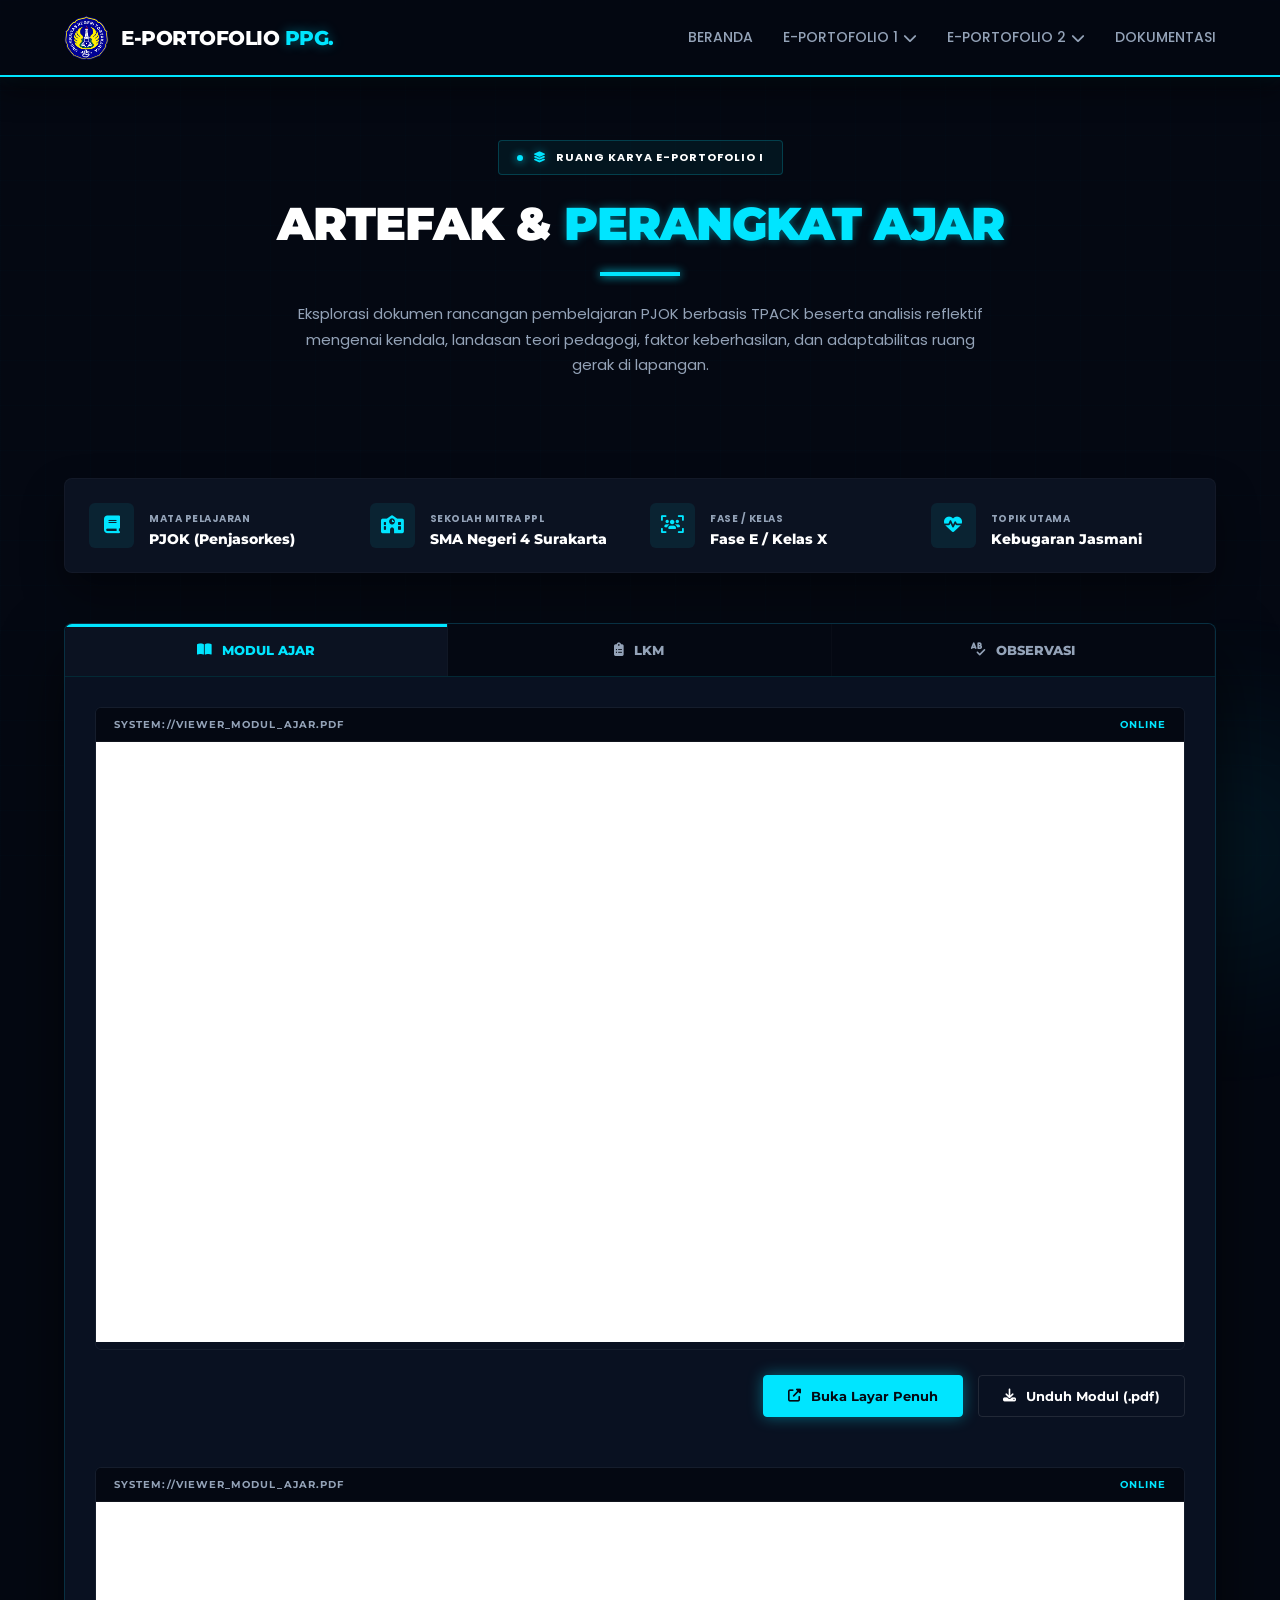
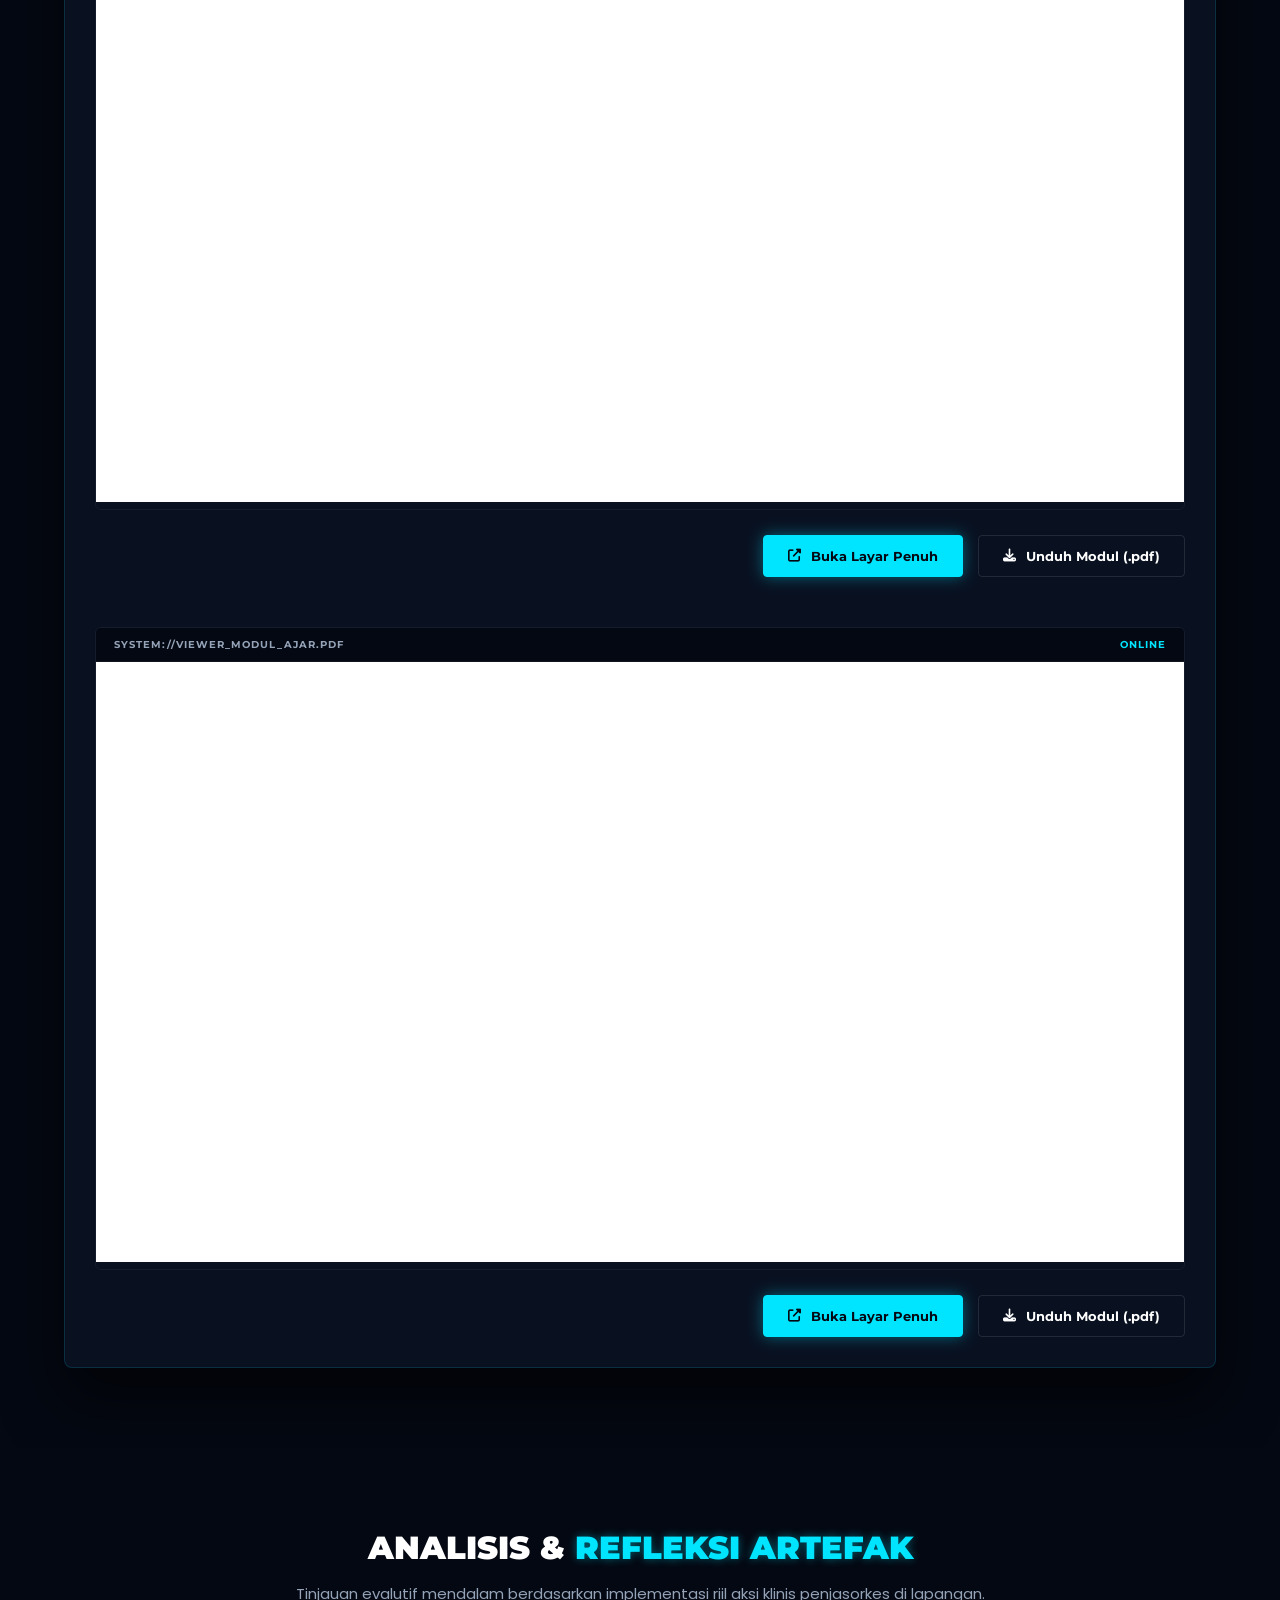
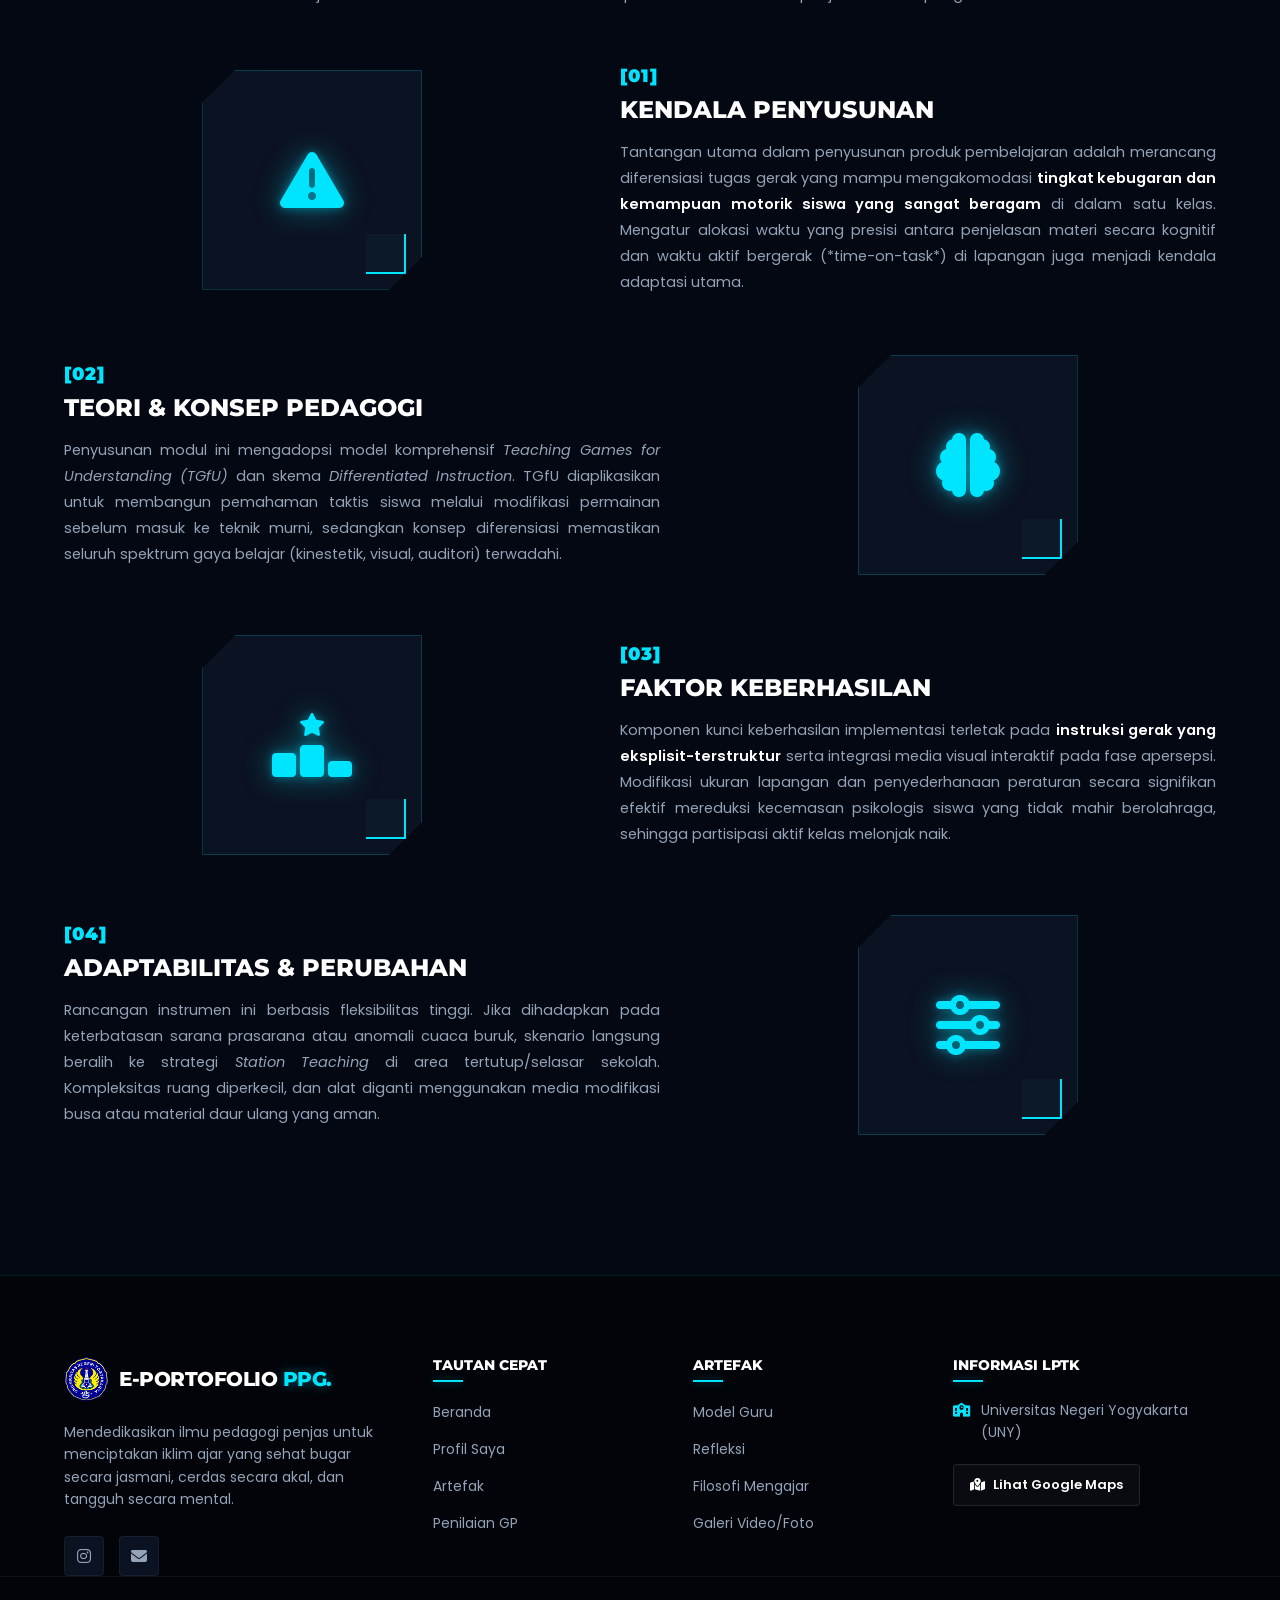
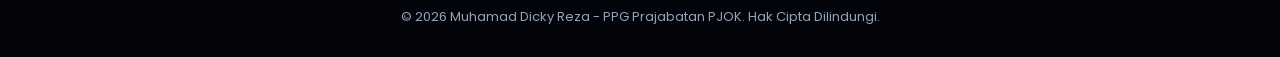
==== artefak.html @ 60397e68 "first commit" ====
<!doctype html>
<html lang="id">
  <head>
    <meta charset="UTF-8" />
    <meta name="viewport" content="width=device-width, initial-scale=1.0" />
    <title>Artefak Pembelajaran | E-Portofolio PPG Calon Guru</title>
    <link href="https://fonts.googleapis.com/css2?family=Montserrat:ital,wght@0,700;0,800;0,900;1,900&family=Poppins:wght@300;400;500;600;700&display=swap" rel="stylesheet" />
    <link rel="stylesheet" href="https://cdnjs.cloudflare.com/ajax/libs/font-awesome/6.4.0/css/all.min.css" />
    <link rel="stylesheet" href="CSS/style.css" />
    <link rel="stylesheet" href="CSS/artefak.css" />
    <link rel="shortcut icon" href="logo.png" type="image/x-icon" />
  </head>
  <body>
    <div class="cyber-grid-bg"></div>
    <div class="glowing-laser-orb"></div>

    <header class="navbar">
      <div class="container nav-container">
        <a href="index.html" class="nav-left">
          <img src="logo.png" alt="Logo Universitas" class="univ-logo-img" />
          <span class="brand-name"> E-Portofolio <span class="highlight">PPG.</span> </span>
        </a>

        <input type="checkbox" id="nav-toggle" class="nav-toggle" />
        <label for="nav-toggle" class="hamburger">
          <span class="bar"></span>
          <span class="bar"></span>
          <span class="bar"></span>
        </label>

        <nav class="nav-links">
          <a href="index.html">Beranda</a>

          <div class="dropdown">
            <button class="dropbtn">E-Portofolio 1 <i class="fa-solid fa-chevron-down"></i></button>
            <div class="dropdown-content">
              <a href="profile.html"><i class="fa-solid fa-magnifying-glass"></i> Profile</a>
              <a href="artefak.html" style="color: var(--text-main); background-color: rgba(0, 229, 255, 0.1); border-left: 3px solid var(--accent-color); padding-left: 22px"><i class="fa-solid fa-book-bookmark"></i> Artefak Produk</a>
              <a href="penilaian.html"><i class="fa-solid fa-file-signature"></i> Penilaian GP</a>
              <a href="modelguru.html"><i class="fa-solid fa-camera"></i> Model Guru</a>
            </div>
          </div>

          <div class="dropdown">
            <button class="dropbtn">E-Portofolio 2 <i class="fa-solid fa-chevron-down"></i></button>
            <div class="dropdown-content">
              <a href="refleksi.html"><i class="fa-solid fa-magnifying-glass"></i> Refleksi Akhir</a>
              <a href="filosofi.html"><i class="fa-solid fa-book-bookmark"></i> Filosofi Mengajar</a>
            </div>
          </div>

          <a href="dokumentasi.html">Dokumentasi</a>
        </nav>
      </div>
    </header>

    <main class="artefak-main">
      <section class="hero-artefak" style="padding-top: 140px; padding-bottom: 60px; text-align: center; position: relative; z-index: 5">
        <div class="container">
          <div class="badge-tech fade-in-up">
            <span class="live-pulse-cyan"></span>
            <i class="fa-solid fa-layer-group text-accent"></i> RUANG KARYA E-PORTOFOLIO I
          </div>
          <h1 class="hero-title fade-in-up">Artefak & <span class="text-accent">Perangkat Ajar</span></h1>
          <div class="hud-line-center"></div>
          <p class="hero-desc fade-in-up" style="max-width: 700px; margin: 0 auto; color: #94a3b8; line-height: 1.7">
            Eksplorasi dokumen rancangan pembelajaran PJOK berbasis TPACK beserta analisis reflektif mengenai kendala, landasan teori pedagogi, faktor keberhasilan, dan adaptabilitas ruang gerak di lapangan.
          </p>
        </div>
      </section>

      <section class="document-section reveal">
        <div class="container">
          <div class="doc-identity-bar">
            <div class="identity-item">
              <div class="id-icon-box"><i class="fa-solid fa-book"></i></div>
              <div>
                <label>Mata Pelajaran</label>
                <h4>PJOK (Penjasorkes)</h4>
              </div>
            </div>
            <div class="identity-item">
              <div class="id-icon-box"><i class="fa-solid fa-school"></i></div>
              <div>
                <label>Sekolah Mitra PPL</label>
                <h4>SMA Negeri 4 Surakarta</h4>
              </div>
            </div>
            <div class="identity-item">
              <div class="id-icon-box">
                <i class="fa-solid fa-users-viewfinder"></i>
              </div>
              <div>
                <label>Fase / Kelas</label>
                <h4>Fase E / Kelas X</h4>
              </div>
            </div>
            <div class="identity-item">
              <div class="id-icon-box">
                <i class="fa-solid fa-heart-pulse"></i>
              </div>
              <div>
                <label>Topik Utama</label>
                <h4>Kebugaran Jasmani</h4>
              </div>
            </div>
          </div>

          <div class="pdf-tabs-container">
            <div class="tab-buttons">
              <button class="tab-btn active" onclick="openPdfTab(event, 'tab-modul')"><i class="fa-solid fa-book-open"></i> MODUL AJAR</button>
              <button class="tab-btn" onclick="openPdfTab(event, 'tab-lkpd')"><i class="fa-solid fa-clipboard-list"></i> LKM</button>
              <button class="tab-btn" onclick="openPdfTab(event, 'tab-rubrik')"><i class="fa-solid fa-spell-check"></i> OBSERVASI</button>
            </div>

            <div id="tab-modul" class="tab-content active">
              <div class="pdf-wrapper">
                <div class="pdf-hud-header"><span>SYSTEM://VIEWER_MODUL_AJAR.PDF</span><span class="status-blink">ONLINE</span></div>
                <iframe src="Dokumen/Modul Ajar Sepak Bola.pdf" title="Modul Ajar PJOK" loading="lazy"></iframe>
              </div>
              <div class="doc-actions">
                <a href="Dokumen/Modul Ajar Sepak Bola.pdf" target="_blank" class="btn-glow"><i class="fa-solid fa-up-right-from-square"></i> Buka Layar Penuh</a>
                <a href="Dokumen/Modul Ajar Sepak Bola.pdf" download="Modul Ajar Sepak Bola Kelas X.pdf" class="btn-outline-sport"><i class="fa-solid fa-download"></i> Unduh Modul (.pdf)</a>
              </div>

              <div class="pdf-wrapper" style="margin-top: 50px">
                <div class="pdf-hud-header"><span>SYSTEM://VIEWER_MODUL_AJAR.PDF</span><span class="status-blink">ONLINE</span></div>
                <iframe src="Dokumen/Modul Ajar Bola Voli Kelas X.pdf" title="Modul Ajar PJOK" loading="lazy"></iframe>
              </div>
              <div class="doc-actions">
                <a href="Dokumen/Modul Ajar Bola Voli Kelas X.pdf" target="_blank" class="btn-glow"><i class="fa-solid fa-up-right-from-square"></i> Buka Layar Penuh</a>
                <a href="Dokumen/Modul Ajar Bola Voli Kelas X.pdf" download="Modul Ajar Bola Voli Kelas X.pdf" class="btn-outline-sport"><i class="fa-solid fa-download"></i> Unduh Modul (.pdf)</a>
              </div>

              <div class="pdf-wrapper" style="margin-top: 50px">
                <div class="pdf-hud-header"><span>SYSTEM://VIEWER_MODUL_AJAR.PDF</span><span class="status-blink">ONLINE</span></div>
                <iframe src="Dokumen/Modul Ajar Bola Basket Kelas X.pdf" title="Modul Ajar PJOK" loading="lazy"></iframe>
              </div>
              <div class="doc-actions">
                <a href="Dokumen/Modul Ajar Bola Basket Kelas X.pdf" target="_blank" class="btn-glow"><i class="fa-solid fa-up-right-from-square"></i> Buka Layar Penuh</a>
                <a href="Dokumen/Modul Ajar Bola Basket Kelas X.pdf" download="Modul Ajar Bola Basket Kelas X.pdf" class="btn-outline-sport"><i class="fa-solid fa-download"></i> Unduh Modul (.pdf)</a>
              </div>
            </div>

            <div id="tab-lkpd" class="tab-content">
              <div class="pdf-wrapper">
                <div class="pdf-hud-header"><span>SYSTEM://VIEWER_E-LKPD.PDF</span><span class="status-blink">ONLINE</span></div>
                <iframe src="LKPD.pdf" title="LKPD PJOK" loading="lazy"></iframe>
              </div>
              <div class="doc-actions">
                <a href="LKPD.pdf" target="_blank" class="btn-glow"><i class="fa-solid fa-up-right-from-square"></i> Buka Layar Penuh</a>
                <a href="LKPD.pdf" download="LKPD_PJOK.pdf" class="btn-outline-sport"><i class="fa-solid fa-download"></i> Unduh LKPD (.pdf)</a>
              </div>
            </div>

            <div id="tab-rubrik" class="tab-content">
              <div class="pdf-wrapper">
                <div class="pdf-hud-header"><span>SYSTEM://VIEWER_OBSERVASI_MANAJEMEN_SEKOLAH.PDF</span><span class="status-blink">ONLINE</span></div>
                <iframe src="dokumen/Observasi1.pdf" title="Rubrik Penilaian PJOK" loading="lazy"></iframe>
              </div>
              <div class="doc-actions">
                <a href="dokumen/Observasi1.pdf" target="_blank" class="btn-glow"><i class="fa-solid fa-up-right-from-square"></i> Buka Layar Penuh</a>
                <a href="dokumen/Observasi1.pdf" download="Observasi_Manajemen_Sekolah.pdf" class="btn-outline-sport"><i class="fa-solid fa-download"></i> Unduh Observasi (.pdf)</a>
              </div>

              <div class="pdf-wrapper" style="margin-top: 50px">
                <div class="pdf-hud-header"><span>SYSTEM://VIEWER_OBSERVASI_LINGKUNGAN_BELAJAR.PDF</span><span class="status-blink">ONLINE</span></div>
                <iframe src="dokumen/Observasi2.pdf" title="Rubrik Penilaian PJOK" loading="lazy"></iframe>
              </div>
              <div class="doc-actions">
                <a href="dokumen/Observasi2.pdf" target="_blank" class="btn-glow"><i class="fa-solid fa-up-right-from-square"></i> Buka Layar Penuh</a>
                <a href="dokumen/Observasi2.pdf" download="Observasi_Lingkungan_Belajar.pdf" class="btn-outline-sport"><i class="fa-solid fa-download"></i> Unduh Observasi (.pdf)</a>
              </div>
            </div>
          </div>
        </div>
      </section>

      <section class="analysis-zigzag-section reveal">
        <div class="container">
          <div class="section-title-modern text-center" style="margin-bottom: 60px">
            <h2 style="font-family: var(--font-heading); font-size: 32px; font-weight: 900">Analisis & <span class="text-accent">Refleksi Artefak</span></h2>
            <p style="color: #94a3b8">Tinjauan evalutif mendalam berdasarkan implementasi riil aksi klinis penjasorkes di lapangan.</p>
          </div>

          <div class="zigzag-row reveal">
            <div class="zigzag-visual">
              <div class="visual-card hover-tilt">
                <i class="fa-solid fa-triangle-exclamation big-icon text-accent"></i>
                <div class="card-decor"></div>
              </div>
            </div>
            <div class="zigzag-content">
              <div class="zz-number">[01]</div>
              <h3>Kendala Penyusunan</h3>
              <p>
                Tantangan utama dalam penyusunan produk pembelajaran adalah merancang diferensiasi tugas gerak yang mampu mengakomodasi
                <strong>tingkat kebugaran dan kemampuan motorik siswa yang sangat beragam</strong>
                di dalam satu kelas. Mengatur alokasi waktu yang presisi antara penjelasan materi secara kognitif dan waktu aktif bergerak (*time-on-task*) di lapangan juga menjadi kendala adaptasi utama.
              </p>
            </div>
          </div>

          <div class="zigzag-row reverse reveal">
            <div class="zigzag-visual">
              <div class="visual-card hover-tilt">
                <i class="fa-solid fa-brain big-icon text-accent"></i>
                <div class="card-decor"></div>
              </div>
            </div>
            <div class="zigzag-content">
              <div class="zz-number">[02]</div>
              <h3>Teori & Konsep Pedagogi</h3>
              <p>
                Penyusunan modul ini mengadopsi model komprehensif
                <em>Teaching Games for Understanding (TGfU)</em> dan skema <em>Differentiated Instruction</em>. TGfU diaplikasikan untuk membangun pemahaman taktis siswa melalui modifikasi permainan sebelum masuk ke teknik murni, sedangkan
                konsep diferensiasi memastikan seluruh spektrum gaya belajar (kinestetik, visual, auditori) terwadahi.
              </p>
            </div>
          </div>

          <div class="zigzag-row reveal">
            <div class="zigzag-visual">
              <div class="visual-card hover-tilt">
                <i class="fa-solid fa-ranking-star big-icon text-accent"></i>
                <div class="card-decor"></div>
              </div>
            </div>
            <div class="zigzag-content">
              <div class="zz-number">[03]</div>
              <h3>Faktor Keberhasilan</h3>
              <p>
                Komponen kunci keberhasilan implementasi terletak pada
                <strong>instruksi gerak yang eksplisit-terstruktur</strong>
                serta integrasi media visual interaktif pada fase apersepsi. Modifikasi ukuran lapangan dan penyederhanaan peraturan secara signifikan efektif mereduksi kecemasan psikologis siswa yang tidak mahir berolahraga, sehingga
                partisipasi aktif kelas melonjak naik.
              </p>
            </div>
          </div>

          <div class="zigzag-row reverse reveal">
            <div class="zigzag-visual">
              <div class="visual-card hover-tilt">
                <i class="fa-solid fa-sliders big-icon text-accent"></i>
                <div class="card-decor"></div>
              </div>
            </div>
            <div class="zigzag-content">
              <div class="zz-number">[04]</div>
              <h3>Adaptabilitas & Perubahan</h3>
              <p>
                Rancangan instrumen ini berbasis fleksibilitas tinggi. Jika dihadapkan pada keterbatasan sarana prasarana atau anomali cuaca buruk, skenario langsung beralih ke strategi
                <em>Station Teaching</em> di area tertutup/selasar sekolah. Kompleksitas ruang diperkecil, dan alat diganti menggunakan media modifikasi busa atau material daur ulang yang aman.
              </p>
            </div>
          </div>
        </div>
      </section>
    </main>

    <footer class="footer">
      <div class="container footer-grid">
        <div class="footer-about">
          <a href="index.html" class="nav-left" style="margin-bottom: 20px; display: inline-flex; align-items: center; gap: 10px; text-decoration: none">
            <img src="logo.png" alt="Logo Universitas" class="univ-logo-img" style="width: 45px" />
            <span class="brand-name" style="color: white; font-weight: 800; font-size: 20px">
              E-Portofolio
              <span class="highlight" style="color: #00e5ff">PPG.</span>
            </span>
          </a>
          <p>Mendedikasikan ilmu pedagogi penjas untuk menciptakan iklim ajar yang sehat bugar secara jasmani, cerdas secara akal, dan tangguh secara mental.</p>
          <div class="social-icons">
            <a href="https://www.instagram.com/dickyrezaa_/" target="_blank"><i class="fa-brands fa-instagram"></i></a>
            <a href="mailto:dickyreza03@gmail.com"><i class="fa-solid fa-envelope"></i></a>
          </div>
        </div>

        <div class="footer-links">
          <h3>Tautan Cepat</h3>
          <ul>
            <li><a href="index.html">Beranda</a></li>
            <li><a href="profile.html">Profil Saya</a></li>
            <li><a href="artefak.html">Artefak</a></li>
            <li><a href="penilaian.html">Penilaian GP</a></li>
          </ul>
        </div>

        <div class="footer-links">
          <h3>Artefak</h3>
          <ul>
            <li><a href="modelguru.html">Model Guru</a></li>
            <li><a href="refleksi.html">Refleksi</a></li>
            <li><a href="filosofi.html">Filosofi Mengajar</a></li>
            <li><a href="dokumentasi.html">Galeri Video/Foto</a></li>
          </ul>
        </div>

        <div class="footer-contact">
          <h3>Informasi LPTK</h3>
          <p><i class="fa-solid fa-school"></i> Universitas Negeri Yogyakarta (UNY)</p>
          <a href="https://maps.google.com" target="_blank" class="maps-link"> <i class="fa-solid fa-map-location-dot"></i> Lihat Google Maps </a>
        </div>
      </div>
      <div class="footer-bottom">
        <p>© 2026 Muhamad Dicky Reza - PPG Prajabatan PJOK. Hak Cipta Dilindungi.</p>
      </div>
    </footer>

    <script>
      // 1. Logika Tab PDF (Spesifik Halaman Artefak)
      function openPdfTab(evt, tabName) {
        let i, tabcontent, tablinks;
        tabcontent = document.getElementsByClassName("tab-content");
        for (i = 0; i < tabcontent.length; i++) {
          tabcontent[i].style.display = "none";
          tabcontent[i].classList.remove("active");
        }
        tablinks = document.getElementsByClassName("tab-btn");
        for (i = 0; i < tablinks.length; i++) {
          tablinks[i].classList.remove("active");
        }
        document.getElementById(tabName).style.display = "block";
        setTimeout(() => {
          document.getElementById(tabName).classList.add("active");
        }, 10);
        evt.currentTarget.classList.add("active");
      }

      // Default Tab Terbuka
      document.getElementById("tab-modul").style.display = "block";

      // 2. Navbar Background Scroll Effect (Jika diatur di style.css)
      const navbar = document.getElementById("navbar");
      window.addEventListener("scroll", () => {
        if (window.scrollY > 50) {
          navbar.classList.add("scrolled");
        } else {
          navbar.classList.remove("scrolled");
        }
      });

      // 3. Scroll Reveal Engine (Untuk animasi fade-in up pada konten Artefak)
      function revealEngine() {
        const reveals = document.querySelectorAll(".reveal, .fade-in-up");
        const windowHeight = window.innerHeight;
        for (let i = 0; i < reveals.length; i++) {
          let elementTop = reveals[i].getBoundingClientRect().top;
          let elementVisible = 100;
          if (elementTop < windowHeight - elementVisible) {
            reveals[i].classList.add("active");
          }
        }
      }
      window.addEventListener("scroll", revealEngine);
      revealEngine(); // Trigger langsung saat load

      // Catatan: Logika menu mobile/hamburger tidak lagi memerlukan JavaScript khusus
      // karena sudah ditangani secara native melalui CSS Checkbox Hack (`#nav-toggle`)
      // yang Anda sediakan di kode beranda.
    </script>
  </body>
</html>
---- CSS/style.css ----
/* ==========================================================================
   1. VARIABLES & RESET (Tema: Deep Black & Neon Blue/Cyan)
   ========================================================================== */
:root {
  --bg-dark-1: #040812;
  --bg-dark-2: #0b1221;
  --bg-card: #121b33;
  --accent-color: #00e5ff;
  --accent-glow: rgba(0, 229, 255, 0.4);
  --text-main: #ffffff;
  --text-muted: #94a3b8;
  --font-heading: "Montserrat", sans-serif;
  --font-body: "Poppins", sans-serif;
  --transition-smooth: all 0.4s cubic-bezier(0.16, 1, 0.3, 1);
}

* {
  box-sizing: border-box;
  margin: 0;
  padding: 0;
  scroll-behavior: smooth;
}

body {
  background-color: var(--bg-dark-1);
  color: var(--text-main);
  font-family: var(--font-body);
  overflow-x: hidden;
}

::-webkit-scrollbar {
  width: 8px;
}
::-webkit-scrollbar-track {
  background: var(--bg-dark-1);
}
::-webkit-scrollbar-thumb {
  background: var(--bg-dark-2);
  border-radius: 4px;
  border: 2px solid var(--bg-dark-1);
}
::-webkit-scrollbar-thumb:hover {
  background: var(--accent-color);
}

.container {
  width: 100%;
  max-width: 1200px;
  margin: 0 auto;
  padding: 0 24px;
}

.text-accent {
  color: var(--accent-color);
  text-shadow: 0 0 15px var(--accent-glow);
}

/* ==========================================================================
   2. NAVBAR STYLING
   ========================================================================== */
.navbar {
  position: fixed;
  top: 0;
  left: 0;
  width: 100%;
  z-index: 1000;
  background: rgba(4, 8, 18, 0.95);
  backdrop-filter: blur(12px);
  border-bottom: 2px solid var(--accent-color);
  box-shadow:
    0 10px 30px rgba(0, 0, 0, 0.6),
    0 0 15px rgba(0, 229, 255, 0.1);
  padding: 15px 0;
}

.nav-container {
  display: flex;
  justify-content: space-between;
  align-items: center;
  width: 100%;
  max-width: 1200px;
  margin: 0 auto;
  padding: 0 24px;
}

.nav-left {
  display: flex;
  align-items: center;
  gap: 12px;
  text-decoration: none;
  cursor: pointer;
}

.univ-logo-img {
  width: 45px;
  height: auto;
  object-fit: contain;
}

.brand-name {
  font-family: var(--font-heading);
  font-size: 20px;
  font-weight: 800;
  color: var(--text-main);
  text-transform: uppercase;
  letter-spacing: -0.5px;
}

.brand-name .highlight {
  color: var(--accent-color);
  text-shadow: 0 0 12px var(--accent-glow);
}

.nav-links {
  display: flex;
  align-items: center;
  gap: 30px;
}

.nav-links a {
  text-decoration: none;
  color: var(--text-muted);
  font-weight: 500;
  font-size: 14px;
  text-transform: uppercase;
  transition: var(--transition-smooth);
  padding: 5px 0;
  position: relative;
}

.nav-links a:hover,
.nav-links a.active {
  color: var(--text-main);
}

.nav-links a::after {
  content: "";
  position: absolute;
  bottom: 0;
  left: 0;
  width: 0;
  height: 2px;
  background-color: var(--accent-color);
  transition: var(--transition-smooth);
  box-shadow: 0 0 8px var(--accent-color);
}

.nav-links a:hover::after,
.nav-links a.active::after {
  width: 100%;
}

/* DROPDOWN */
.dropdown {
  position: relative;
}

.dropbtn {
  background: none;
  border: none;
  color: var(--text-muted);
  font-family: var(--font-body);
  font-weight: 500;
  font-size: 14px;
  text-transform: uppercase;
  cursor: pointer;
  padding: 5px 0;
  display: flex;
  align-items: center;
  gap: 5px;
}

.dropdown:hover .dropbtn {
  color: var(--text-main);
}

.dropdown-content {
  position: absolute;
  top: 130%;
  left: 50%;
  transform: translateX(-50%) translateY(10px);
  background-color: var(--bg-dark-2);
  min-width: 200px;
  border-radius: 8px;
  border: 1px solid rgba(0, 229, 255, 0.2);
  opacity: 0;
  visibility: hidden;
  transition: var(--transition-smooth);
  overflow: hidden;
  z-index: 99;
}

.dropdown:hover .dropdown-content {
  opacity: 1;
  visibility: visible;
  transform: translateX(-50%) translateY(0);
}

.dropdown-content a {
  display: flex;
  align-items: center;
  gap: 12px;
  padding: 14px 20px;
  text-transform: none;
  font-size: 14px;
  border-bottom: 1px solid rgba(255, 255, 255, 0.02);
  color: var(--text-muted);
}

.dropdown-content a i {
  color: var(--accent-color);
}

.dropdown-content a:hover {
  background-color: rgba(0, 229, 255, 0.1);
  padding-left: 25px;
  color: var(--text-main);
}

.dropdown-content a::after {
  display: none;
}

/* HAMBURGER */
.nav-toggle {
  display: none;
}
.hamburger {
  display: none;
  cursor: pointer;
  flex-direction: column;
  gap: 6px;
}
.hamburger .bar {
  width: 25px;
  height: 3px;
  background-color: var(--text-main);
  transition: var(--transition-smooth);
  border-radius: 2px;
}

/* ==========================================================================
   NAVBAR RESPONSIVE (MOBILE)
   ========================================================================== */
@media (max-width: 768px) {
  .hamburger {
    display: flex;
  }

  .nav-links {
    position: fixed;
    top: 70px;
    left: -100%;
    width: 100%;
    height: calc(100vh - 70px);
    background: var(--bg-dark-1);
    flex-direction: column;
    padding: 40px 0;
    gap: 25px;
    transition: var(--transition-smooth);
    border-top: 1px solid rgba(255, 255, 255, 0.05);
    overflow-y: auto;
  }

  #nav-toggle:checked ~ .nav-links {
    left: 0;
  }

  #nav-toggle:checked ~ .hamburger .bar:nth-child(1) {
    transform: translateY(9px) rotate(45deg);
    background-color: var(--accent-color);
  }
  #nav-toggle:checked ~ .hamburger .bar:nth-child(2) {
    opacity: 0;
  }
  #nav-toggle:checked ~ .hamburger .bar:nth-child(3) {
    transform: translateY(-9px) rotate(-45deg);
    background-color: var(--accent-color);
  }

  /* --- PERBAIKAN DROPDOWN UNTUK SENTUH (MOBILE) --- */
  .dropdown-content {
    position: static;
    transform: none;
    opacity: 1;
    visibility: visible;
    width: 100%;
    background: transparent;
    border: none;
    box-shadow: none;
    text-align: center;
    display: none; /* Sembunyikan default */
  }

  /* Tampilkan submenu saat tombol dropdown ditekan (fokus) */
  .dropdown:focus-within .dropdown-content {
    display: block;
  }

  .dropdown-content a {
    justify-content: center;
    padding: 10px 0;
  }
}

/* ==========================================================================
   3. HERO SECTION
   ========================================================================== */
.hero {
  position: relative;
  min-height: 100vh;
  display: flex;
  align-items: center;
  padding-top: 100px;
  background: radial-gradient(circle at 80% 20%, rgba(0, 229, 255, 0.08) 0%, transparent 50%), var(--bg-dark-1);
  overflow: hidden;
}

.hero::before {
  content: "";
  position: absolute;
  width: 150%;
  height: 100%;
  top: -20%;
  left: -10%;
  background: linear-gradient(60deg, transparent 45%, rgba(0, 229, 255, 0.03) 46%, rgba(0, 229, 255, 0.03) 50%, transparent 51%);
  background-size: 40px 40px;
  transform: rotate(-5deg);
  pointer-events: none;
}

.hero-content {
  display: grid;
  grid-template-columns: 1.2fr 0.8fr;
  align-items: center;
  gap: 40px;
  position: relative;
  z-index: 2;
}

.tagline {
  display: inline-flex;
  align-items: center;
  gap: 8px;
  background: rgba(0, 229, 255, 0.1);
  border: 1px solid rgba(0, 229, 255, 0.3);
  padding: 6px 16px;
  border-radius: 30px;
  font-size: 12px;
  font-weight: 700;
  text-transform: uppercase;
  color: var(--accent-color);
  margin-bottom: 25px;
  box-shadow: 0 0 10px rgba(0, 229, 255, 0.1);
}

.hero-text h1 {
  font-family: var(--font-heading);
  font-weight: 900;
  font-size: 48px;
  line-height: 1.1;
  text-transform: uppercase;
  margin-bottom: 20px;
}

.hero-text p {
  color: var(--text-muted);
  font-size: 15px;
  line-height: 1.6;
  max-width: 540px;
  margin-bottom: 35px;
}

.hero-buttons {
  display: flex;
  gap: 20px;
  flex-wrap: wrap;
}

.btn-primary {
  display: inline-flex;
  align-items: center;
  gap: 10px;
  background: var(--accent-color);
  color: var(--bg-dark-1);
  text-decoration: none;
  padding: 15px 32px;
  border-radius: 4px;
  font-weight: 800;
  font-size: 14px;
  text-transform: uppercase;
  box-shadow: 0 5px 20px var(--accent-glow);
  transition: var(--transition-smooth);
}

.btn-primary:hover {
  transform: translateY(-3px);
  box-shadow: 0 8px 30px rgba(0, 229, 255, 0.7);
  background: #33eeff;
}

.btn-outline {
  display: inline-flex;
  align-items: center;
  background: transparent;
  color: var(--text-main);
  text-decoration: none;
  padding: 15px 32px;
  border-radius: 4px;
  font-weight: 700;
  font-size: 14px;
  text-transform: uppercase;
  border: 2px solid rgba(255, 255, 255, 0.15);
  transition: var(--transition-smooth);
}

.btn-outline:hover {
  border-color: var(--accent-color);
  color: var(--accent-color);
  background: rgba(0, 229, 255, 0.05);
  transform: translateY(-3px);
  box-shadow: 0 0 15px var(--accent-glow);
}

.hero-image {
  position: relative;
  justify-self: center;
}

.img-box {
  position: relative;
  width: 340px;
  height: 440px;
  border-radius: 12px;
  background: var(--bg-dark-2);
}

.img-box::before {
  content: "";
  position: absolute;
  top: 15px;
  left: -15px;
  width: 100%;
  height: 100%;
  border: 3px solid var(--accent-color);
  border-radius: 12px;
  z-index: 1;
  pointer-events: none;
  transition: var(--transition-smooth);
  box-shadow: 0 0 15px var(--accent-glow);
}

.img-box:hover::before {
  top: 0;
  left: 0;
}

.img-box img {
  width: 100%;
  height: 100%;
  object-fit: cover;
  border-radius: 12px;
  position: relative;
  z-index: 2;
  filter: grayscale(20%) contrast(110%);
  transition: var(--transition-smooth);
  border: 1px solid rgba(255, 255, 255, 0.1);
}

.img-box:hover img {
  filter: grayscale(0%) contrast(100%);
}

.float-badge {
  position: absolute;
  z-index: 3;
  background: rgba(4, 8, 18, 0.85);
  backdrop-filter: blur(8px);
  border: 1px solid rgba(0, 229, 255, 0.2);
  padding: 10px 18px;
  border-radius: 8px;
  font-size: 13px;
  font-weight: 700;
  display: flex;
  align-items: center;
  gap: 10px;
  box-shadow: 0 10px 25px rgba(0, 0, 0, 0.5);
  animation: floatAnim 4s ease-in-out infinite;
}

.fb-1 {
  top: 25%;
  left: -40px;
}
.fb-2 {
  bottom: 15%;
  right: -30px;
  animation-delay: 2s;
}
.float-badge i {
  color: var(--accent-color);
  font-size: 16px;
}

/* ==========================================================================
   4. STATS & ARTEFAK & GALERI
   ========================================================================== */
.stats {
  padding: 60px 0;
  position: relative;
  z-index: 3;
}
.stats-grid {
  display: grid;
  grid-template-columns: repeat(3, 1fr);
  gap: 25px;
}

.stat-item {
  background: var(--bg-dark-2);
  border: 1px solid rgba(255, 255, 255, 0.03);
  padding: 30px;
  border-radius: 8px;
  text-align: center;
  transition: var(--transition-smooth);
  position: relative;
  overflow: hidden;
}

.stat-item::before {
  content: "";
  position: absolute;
  top: 0;
  left: 0;
  width: 100%;
  height: 3px;
  background: var(--accent-color);
  transform: scaleX(0);
  transition: var(--transition-smooth);
}

.stat-item:hover {
  transform: translateY(-5px);
  background: var(--bg-card);
  border-color: rgba(0, 229, 255, 0.3);
  box-shadow:
    0 15px 35px rgba(0, 0, 0, 0.5),
    0 0 15px rgba(0, 229, 255, 0.05);
}
.stat-item:hover::before {
  transform: scaleX(1);
}

.stat-item h2 {
  font-family: var(--font-heading);
  font-size: 20px;
  font-weight: 800;
  margin-bottom: 8px;
  display: flex;
  align-items: center;
  justify-content: center;
  gap: 10px;
}
.stat-item h2 i {
  color: var(--accent-color);
}
.stat-item p {
  color: var(--text-muted);
  font-size: 14px;
}

.artefak-section {
  padding: 100px 0;
  background-color: var(--bg-dark-2);
  border-top: 1px solid rgba(255, 255, 255, 0.02);
}
.section-title {
  text-align: center;
  margin-bottom: 60px;
}
.section-title h2 {
  font-family: var(--font-heading);
  font-weight: 900;
  font-size: 36px;
  text-transform: uppercase;
  margin-bottom: 15px;
}
.section-title p {
  color: var(--text-muted);
  font-size: 15px;
  max-width: 600px;
  margin: 0 auto;
}

.artefak-grid {
  display: grid;
  grid-template-columns: repeat(3, 1fr);
  gap: 30px;
}
.artefak-card {
  background: var(--bg-dark-1);
  border: 1px solid rgba(255, 255, 255, 0.04);
  padding: 40px 30px;
  border-radius: 8px;
  transition: var(--transition-smooth);
  display: flex;
  flex-direction: column;
}

.card-icon {
  width: 60px;
  height: 60px;
  background: rgba(0, 229, 255, 0.05);
  border: 1px solid rgba(0, 229, 255, 0.15);
  border-radius: 6px;
  display: flex;
  align-items: center;
  justify-content: center;
  margin-bottom: 25px;
  transition: var(--transition-smooth);
}
.card-icon i {
  color: var(--accent-color);
  font-size: 24px;
}

.artefak-card h3 {
  font-family: var(--font-heading);
  font-size: 18px;
  font-weight: 800;
  text-transform: uppercase;
  margin-bottom: 15px;
}
.artefak-card p {
  color: var(--text-muted);
  font-size: 14px;
  line-height: 1.6;
  margin-bottom: 30px;
  flex-grow: 1;
}

.card-link {
  text-decoration: none;
  color: var(--text-main);
  font-weight: 700;
  font-size: 13px;
  text-transform: uppercase;
  display: inline-flex;
  align-items: center;
  gap: 8px;
  transition: var(--transition-smooth);
}
.card-link i {
  color: var(--accent-color);
  transition: var(--transition-smooth);
}

.artefak-card:hover {
  transform: translateY(-8px);
  border-color: rgba(0, 229, 255, 0.4);
  box-shadow:
    0 20px 40px rgba(0, 0, 0, 0.6),
    0 0 20px rgba(0, 229, 255, 0.1);
}
.artefak-card:hover .card-icon {
  background: var(--accent-color);
  box-shadow: 0 0 15px var(--accent-glow);
}
.artefak-card:hover .card-icon i {
  color: var(--bg-dark-1);
}
.artefak-card:hover .card-link {
  color: var(--accent-color);
}
.artefak-card:hover .card-link i {
  transform: translateX(5px);
}

.highlight-card {
  background: linear-gradient(135deg, var(--bg-card) 0%, #061125 100%);
  border: 2px solid var(--accent-color);
  box-shadow: 0 10px 30px rgba(0, 229, 255, 0.15);
}
.highlight-card .card-icon {
  background: var(--accent-color);
  box-shadow: 0 0 15px var(--accent-glow);
}
.highlight-card .card-icon i {
  color: var(--bg-dark-1);
}

/* BENTO GALLERY */
.galeri-section {
  padding: 100px 0;
}
.bento-gallery {
  display: grid;
  grid-template-columns: repeat(2, 1fr);
  gap: 20px;
  grid-auto-rows: auto;
}
.bento-item {
  position: relative;
  border-radius: 10px;
  overflow: hidden;
  border: 1px solid rgba(255, 255, 255, 0.05);
  aspect-ratio: 3 / 4;
}
.bento-item img {
  width: 100%;
  height: 100%;
  object-fit: cover;
  transition: all 0.6s cubic-bezier(0.16, 1, 0.3, 1);
  filter: grayscale(30%) brightness(80%);
}
.bento-caption {
  position: absolute;
  bottom: 0;
  left: 0;
  width: 100%;
  padding: 30px 24px 20px;
  background: linear-gradient(to top, rgba(4, 8, 18, 0.95) 0%, rgba(4, 8, 18, 0.4) 60%, transparent 100%);
  transform: translateY(10px);
  opacity: 0;
  transition: var(--transition-smooth);
  z-index: 2;
}
.bento-caption h4 {
  font-family: var(--font-heading);
  font-size: 16px;
  font-weight: 800;
  text-transform: uppercase;
  margin-bottom: 4px;
  color: var(--text-main);
}
.bento-caption p {
  color: var(--text-muted);
  font-size: 13px;
}

.bento-item:hover img {
  transform: scale(1.06);
  filter: grayscale(0%) brightness(95%);
}
.bento-item:hover .bento-caption {
  transform: translateY(0);
  opacity: 1;
}

/* ==========================================================================
   5. FOOTER SECTION
   ========================================================================== */
.footer {
  background-color: #020409;
  border-top: 1px solid rgba(0, 229, 255, 0.1);
  padding: 80px 0 30px;
}
.footer-grid {
  display: grid;
  grid-template-columns: 1.5fr 1fr 1fr 1.2fr;
  gap: 40px;
  margin-bottom: 60px;
}
.footer-about p {
  color: var(--text-muted);
  font-size: 14px;
  line-height: 1.6;
  margin-bottom: 25px;
}

.social-icons {
  display: flex;
  gap: 15px;
}
.social-icons a {
  width: 40px;
  height: 40px;
  background: var(--bg-dark-2);
  border: 1px solid rgba(255, 255, 255, 0.05);
  border-radius: 4px;
  display: flex;
  align-items: center;
  justify-content: center;
  color: var(--text-muted);
  text-decoration: none;
  transition: var(--transition-smooth);
}
.social-icons a:hover {
  background: var(--accent-color);
  color: var(--bg-dark-1);
  box-shadow: 0 0 15px var(--accent-glow);
  transform: translateY(-3px);
  border-color: var(--accent-color);
}

.footer-links h3,
.footer-contact h3 {
  font-family: var(--font-heading);
  font-size: 14px;
  font-weight: 800;
  text-transform: uppercase;
  margin-bottom: 25px;
  position: relative;
}
.footer-links h3::after,
.footer-contact h3::after {
  content: "";
  position: absolute;
  bottom: -8px;
  left: 0;
  width: 30px;
  height: 2px;
  background: var(--accent-color);
  box-shadow: 0 0 8px var(--accent-glow);
}
.footer-links ul {
  list-style: none;
}
.footer-links ul li {
  margin-bottom: 12px;
}
.footer-links ul li a {
  text-decoration: none;
  color: var(--text-muted);
  font-size: 14px;
  transition: var(--transition-smooth);
}
.footer-links ul li a:hover {
  color: var(--accent-color);
  padding-left: 5px;
  text-shadow: 0 0 5px var(--accent-glow);
}

.footer-contact p {
  color: var(--text-muted);
  font-size: 14px;
  line-height: 1.6;
  margin-bottom: 20px;
  display: flex;
  align-items: flex-start;
  gap: 10px;
}
.footer-contact p i {
  color: var(--accent-color);
  margin-top: 4px;
}
.maps-link {
  display: inline-flex;
  align-items: center;
  gap: 8px;
  color: var(--text-main);
  text-decoration: none;
  font-weight: 600;
  font-size: 13px;
  background: rgba(255, 255, 255, 0.03);
  padding: 10px 16px;
  border-radius: 4px;
  border: 1px solid rgba(255, 255, 255, 0.1);
  transition: var(--transition-smooth);
}
.maps-link:hover {
  background: var(--accent-color);
  box-shadow: 0 5px 15px var(--accent-glow);
  border-color: var(--accent-color);
  color: var(--bg-dark-1);
}
.footer-bottom {
  text-align: center;
  border-top: 1px solid rgba(255, 255, 255, 0.05);
  padding-top: 30px;
}
.footer-bottom p {
  color: var(--text-muted);
  font-size: 13px;
}

/* ==========================================================================
   6. ANIMASI & RESPONSIVE PERBAIKAN
   ========================================================================== */
@keyframes pulseGlow {
  0% {
    text-shadow: 0 0 5px rgba(0, 229, 255, 0.2);
  }
  100% {
    text-shadow: 0 0 15px rgba(0, 229, 255, 0.8);
  }
}

@keyframes floatAnim {
  0%,
  100% {
    transform: translateY(0);
  }
  50% {
    transform: translateY(-12px);
  }
}

@keyframes fadeInUp {
  from {
    opacity: 0;
    transform: translateY(30px);
  }
  to {
    opacity: 1;
    transform: translateY(0);
  }
}

.fade-in-up {
  animation: fadeInUp 1s cubic-bezier(0.16, 1, 0.3, 1) forwards;
}
.delay-1 {
  animation-delay: 0.3s;
  opacity: 0;
}
.delay-2 {
  animation-delay: 0.6s;
  opacity: 0;
}

/* ==========================================================================
   RESPONSIVE LAYOUT (TABLET & MOBILE)
   ========================================================================== */
@media (max-width: 992px) {
  .footer-grid {
    grid-template-columns: repeat(2, 1fr);
  }

  .hero-text h1 {
    font-size: 38px;
  }

  .img-box {
    width: 280px;
    height: 380px;
  }
}

@media (max-width: 768px) {
  .hero {
    min-height: auto;
    padding: 120px 0 60px;
  }

  .hero-content {
    grid-template-columns: 1fr;
    text-align: center;
    padding-bottom: 50px;
  }

  .hero-text p {
    margin: 0 auto 30px;
  }

  .hero-buttons {
    justify-content: center;
  }

  .hero-image {
    order: -1;
    margin-bottom: 30px;
  }

  .img-box {
    width: 260px;
    height: 340px;
    margin: 0 auto;
  }

  /* Pindahkan float badge agar tidak keluar layar */
  .float-badge {
    position: absolute;
    left: 5px;
    right: auto;
    bottom: 10px;
    top: auto;
    font-size: 11px;
    padding: 8px 12px;
  }

  .fb-1 {
    left: 5px;
    bottom: 50px;
    top: auto;
  }

  .fb-2 {
    right: 5px;
    bottom: -10px;
    top: auto;
    left: auto;
  }

  .stats-grid,
  .artefak-grid,
  .bento-gallery {
    grid-template-columns: 1fr;
  }

  .bento-gallery {
    grid-auto-rows: auto;
  }

  .footer-grid {
    grid-template-columns: 1fr;
    gap: 30px;
  }

  .section-title h2 {
    font-size: 28px;
  }
}

@media (max-width: 480px) {
  .hero-text h1 {
    font-size: 28px;
  }

  .btn-primary,
  .btn-outline {
    width: 100%;
    justify-content: center;
  }

  .img-box {
    width: 220px;
    height: 280px;
  }

  .tagline {
    font-size: 11px;
  }

  .stat-item h2 {
    font-size: 18px;
  }

  .artefak-card {
    padding: 30px 20px;
  }

  .section-title h2 {
    font-size: 24px;
  }
}
---- CSS/artefak.css ----
/* ==========================================================================
   1. DESIGN SYSTEM VARIABLES (Sesuai dengan profile.css)
   ========================================================================== */
:root {
  --bg-dark-1: #040812;
  --bg-dark-2: #0b1221;
  --bg-card: #121b33;
  --accent-color: #00e5ff;
  --accent-glow: rgba(0, 229, 255, 0.4);
  --text-main: #ffffff;
  --text-muted: #94a3b8;
  --font-heading: "Montserrat", sans-serif;
  --font-body: "Poppins", sans-serif;
  --transition-smooth: all 0.5s cubic-bezier(0.16, 1, 0.3, 1);
}

* {
  box-sizing: border-box;
  margin: 0;
  padding: 0;
}

body {
  background-color: var(--bg-dark-1);
  color: var(--text-main);
  font-family: var(--font-body);
  overflow-x: hidden;
}

.container {
  width: 100%;
  max-width: 1200px;
  margin: 0 auto;
  padding: 0 24px;
}

.text-center {
  text-align: center;
}
.text-accent {
  color: var(--accent-color);
  text-shadow: 0 0 10px var(--accent-glow);
}

/* --- Background Grid & Laser Effects --- */
.cyber-grid-bg {
  position: fixed;
  top: 0;
  left: 0;
  width: 100%;
  height: 100%;
  background-image:
    linear-gradient(rgba(0, 229, 255, 0.012) 1px, transparent 1px),
    linear-gradient(90deg, rgba(0, 229, 255, 0.012) 1px, transparent 1px);
  background-size: 45px 45px;
  pointer-events: none;
  z-index: 1;
}
.glowing-laser-orb {
  position: fixed;
  width: 500px;
  height: 500px;
  background: radial-gradient(var(--accent-glow), transparent 60%);
  bottom: -200px;
  right: -200px;
  opacity: 0.2;
  filter: blur(50px);
  pointer-events: none;
  z-index: 1;
}

/* ==========================================================================
   2. NAVBAR STYLING (Konsistensi Penuh)
   ========================================================================== */
.navbar {
  position: fixed;
  top: 0;
  left: 0;
  width: 100%;
  z-index: 1000;
  background: rgba(4, 8, 18, 0.95);
  backdrop-filter: blur(12px);
  border-bottom: 2px solid var(--accent-color);
  box-shadow:
    0 10px 30px rgba(0, 0, 0, 0.6),
    0 0 15px rgba(0, 229, 255, 0.1);
  padding: 15px 0;
}

/* Untuk memastikan logo dan menu kekal dalam lebar yang terkawal */
.nav-container {
  display: flex;
  justify-content: space-between;
  align-items: center;
  width: 100%;
  max-width: 1200px;
  margin: 0 auto;
  padding: 0 24px;
}

.nav-left {
  display: flex;
  align-items: center;
  gap: 12px;
  text-decoration: none;
  cursor: pointer;
}

.univ-logo-img {
  width: 45px;
  height: auto;
  object-fit: contain;
}

.brand-name {
  font-family: var(--font-heading);
  font-size: 20px;
  font-weight: 800;
  color: var(--text-main);
  text-transform: uppercase;
  letter-spacing: -0.5px;
}

.brand-name .highlight {
  color: var(--accent-color);
  text-shadow: 0 0 12px var(--accent-glow);
}

.nav-links {
  display: flex;
  align-items: center;
  gap: 30px;
}

.nav-links a {
  text-decoration: none;
  color: var(--text-muted);
  font-weight: 500;
  font-size: 14px;
  text-transform: uppercase;
  transition: var(--transition-smooth);
  padding: 5px 0;
  position: relative;
}

.nav-links a:hover,
.nav-links a.active {
  color: var(--text-main);
}

/* Kesan hover neon bergaris bawah */
.nav-links a::after {
  content: "";
  position: absolute;
  bottom: 0;
  left: 0;
  width: 0;
  height: 2px;
  background-color: var(--accent-color);
  transition: var(--transition-smooth);
  box-shadow: 0 0 8px var(--accent-color);
}

.nav-links a:hover::after,
.nav-links a.active::after {
  width: 100%;
}

/* --------------------------------------------------
   SISTEM DROPDOWN
   -------------------------------------------------- */
.dropdown {
  position: relative;
}

.dropbtn {
  background: none;
  border: none;
  color: var(--text-muted);
  font-family: var(--font-body);
  font-weight: 500;
  font-size: 14px;
  text-transform: uppercase;
  cursor: pointer;
  padding: 5px 0;
  display: flex;
  align-items: center;
  gap: 5px;
}

.dropdown:hover .dropbtn {
  color: var(--text-main);
}

.dropdown-content {
  position: absolute;
  top: 130%;
  left: 50%;
  transform: translateX(-50%) translateY(10px);
  background-color: var(--bg-dark-2);
  min-width: 200px;
  border-radius: 8px;
  border: 1px solid rgba(0, 229, 255, 0.2);
  opacity: 0;
  visibility: hidden;
  transition: var(--transition-smooth);
  overflow: hidden;
  z-index: 99;
}

.dropdown:hover .dropdown-content {
  opacity: 1;
  visibility: visible;
  transform: translateX(-50%) translateY(0);
}

.dropdown-content a {
  display: flex;
  align-items: center;
  gap: 12px;
  padding: 14px 20px;
  text-transform: none;
  font-size: 14px;
  border-bottom: 1px solid rgba(255, 255, 255, 0.02);
  color: var(--text-muted);
}

.dropdown-content a i {
  color: var(--accent-color);
}

.dropdown-content a:hover {
  background-color: rgba(0, 229, 255, 0.1);
  padding-left: 25px;
  color: var(--text-main);
}

.dropdown-content a::after {
  display: none;
}

/* --------------------------------------------------
   ELEMEN CHECKBOX & HAMBURGER (Disembunyikan di Desktop)
   -------------------------------------------------- */
.nav-toggle {
  display: none;
}
.hamburger {
  display: none;
  cursor: pointer;
  flex-direction: column;
  gap: 6px;
}
.hamburger .bar {
  width: 25px;
  height: 3px;
  background-color: var(--text-main);
  transition: var(--transition-smooth);
  border-radius: 2px;
}

/* ==========================================================================
   NAVBAR RESPONSIVE (Modul Mobile Menu mengggunakan CSS Hack)
   ========================================================================== */
@media (max-width: 768px) {
  .hamburger {
    display: flex;
  }

  .nav-links {
    position: fixed;
    top: 70px;
    left: -100%;
    width: 100%;
    height: calc(100vh - 70px);
    background: var(--bg-dark-1);
    flex-direction: column;
    padding: 40px 0;
    gap: 25px;
    transition: var(--transition-smooth);
    border-top: 1px solid rgba(255, 255, 255, 0.05);
    overflow-y: auto;
  }

  /* Logika CSS Checkbox Hack untuk membuka menu */
  #nav-toggle:checked ~ .nav-links {
    left: 0;
  }

  /* Animasi Ikon Hamburger bertukar silang (X) */
  #nav-toggle:checked ~ .hamburger .bar:nth-child(1) {
    transform: translateY(9px) rotate(45deg);
    background-color: var(--accent-color);
  }
  #nav-toggle:checked ~ .hamburger .bar:nth-child(2) {
    opacity: 0;
  }
  #nav-toggle:checked ~ .hamburger .bar:nth-child(3) {
    transform: translateY(-9px) rotate(-45deg);
    background-color: var(--accent-color);
  }

  /* Dropdown Behaviour pada Mod Mobile */
  .dropdown:active .dropdown-content,
  .dropdown:focus-within .dropdown-content {
    opacity: 1;
    visibility: visible;
    transform: translateX(-50%) translateY(0);
  }

  .dropdown-content {
    position: static;
    transform: none;
    opacity: 1;
    visibility: visible;
    width: 100%;
    background: transparent;
    border: none;
    box-shadow: none;
    text-align: center;
    padding: 0;
    display: none;
  }

  .dropdown:hover .dropdown-content,
  #nav-toggle:checked ~ .nav-links .dropdown:focus-within .dropdown-content {
    display: block;
  }

  .dropdown-content a {
    justify-content: center;
    padding: 10px 0;
  }
}

/* ==========================================================================
   3. HERO SECTION ARTEFAK
   ========================================================================== */
.artefak-main {
  position: relative;
  z-index: 5;
}
.hero-artefak {
  padding: 160px 0 60px;
  text-align: center;
}

.badge-tech {
  display: inline-flex;
  align-items: center;
  gap: 10px;
  background: rgba(0, 229, 255, 0.06);
  border: 1px solid rgba(0, 229, 255, 0.2);
  padding: 8px 18px;
  border-radius: 4px;
  font-size: 11px;
  font-weight: 700;
  letter-spacing: 1px;
  margin-bottom: 20px;
}
.live-pulse-cyan {
  width: 6px;
  height: 6px;
  background: var(--accent-color);
  border-radius: 50%;
  box-shadow: 0 0 8px var(--accent-color);
  animation: pulse 1.2s infinite alternate;
}
.hero-title {
  font-family: var(--font-heading);
  font-size: 46px;
  font-weight: 900;
  text-transform: uppercase;
  letter-spacing: -1px;
  margin-bottom: 20px;
}
.hud-line-center {
  width: 80px;
  height: 4px;
  background: var(--accent-color);
  margin: 0 auto 25px;
  box-shadow: 0 0 10px var(--accent-color);
}
.hero-desc {
  color: var(--text-muted);
  font-size: 15px;
  max-width: 750px;
  margin: 0 auto;
  line-height: 1.7;
}

/* ==========================================================================
   4. TACTICAL IDENTITY BAR & PENAMPIL PDF (TABS)
   ========================================================================== */
.document-section {
  padding: 40px 0 80px;
}

.doc-identity-bar {
  display: grid;
  grid-template-columns: repeat(4, 1fr);
  gap: 20px;
  background: var(--bg-dark-2);
  border: 1px solid rgba(255, 255, 255, 0.03);
  padding: 24px;
  border-radius: 8px;
  margin-bottom: 50px;
  box-shadow: 0 20px 40px rgba(0, 0, 0, 0.4);
}
.identity-item {
  display: flex;
  align-items: center;
  gap: 15px;
}
.id-icon-box {
  width: 45px;
  height: 45px;
  background: rgba(0, 229, 255, 0.08);
  border-radius: 6px;
  display: flex;
  align-items: center;
  justify-content: center;
  color: var(--accent-color);
  font-size: 18px;
}
.identity-item label {
  font-size: 10px;
  font-weight: 700;
  color: var(--text-muted);
  text-transform: uppercase;
  letter-spacing: 0.5px;
}
.identity-item h4 {
  font-family: var(--font-heading);
  font-size: 13.5px;
  font-weight: 800;
  color: #fff;
  margin-top: 2px;
}

/* --- Sistem Desain Tab PDF --- */
.pdf-tabs-container {
  background: #091121;
  border: 1px solid rgba(0, 229, 255, 0.15);
  border-radius: 8px;
  overflow: hidden;
  box-shadow: 0 30px 60px rgba(0, 0, 0, 0.6);
}
.tab-buttons {
  display: flex;
  background: #040812;
  border-bottom: 1px solid rgba(0, 229, 255, 0.15);
}
.tab-btn {
  flex: 1;
  padding: 18px 20px;
  background: none;
  border: none;
  color: var(--text-muted);
  font-family: var(--font-heading);
  font-size: 13px;
  font-weight: 800;
  cursor: pointer;
  display: flex;
  align-items: center;
  justify-content: center;
  gap: 10px;
  transition: var(--transition-smooth);
  border-right: 1px solid rgba(255, 255, 255, 0.02);
}
.tab-btn:hover {
  background: rgba(0, 229, 255, 0.04);
  color: #fff;
}
.tab-btn.active {
  background: var(--bg-dark-2);
  color: var(--accent-color);
  box-shadow: inset 0 3px 0 var(--accent-color);
}

.tab-content {
  display: none;
  padding: 30px;
}
.tab-content.active {
  display: block;
  animation: tabFade 0.5s ease-in-out forwards;
}

.pdf-wrapper {
  position: relative;
  border: 1px solid rgba(255, 255, 255, 0.05);
  border-radius: 6px;
  overflow: hidden;
  margin-bottom: 25px;
}
.pdf-hud-header {
  display: flex;
  justify-content: space-between;
  background: #040812;
  padding: 10px 18px;
  font-size: 10px;
  font-family: var(--font-heading);
  font-weight: 700;
  letter-spacing: 1px;
  color: var(--text-muted);
  border-bottom: 1px solid rgba(255, 255, 255, 0.05);
}
.status-blink {
  color: var(--accent-color);
  animation: pulse 0.8s infinite alternate;
}

.pdf-wrapper iframe {
  width: 100%;
  height: 600px;
  border: none;
  background: #fff;
}

/* Action Buttons */
.doc-actions {
  display: flex;
  gap: 15px;
  justify-content: flex-end;
}
.btn-glow {
  background: var(--accent-color);
  color: var(--bg-dark-1);
  text-decoration: none;
  padding: 12px 24px;
  border-radius: 4px;
  font-size: 13px;
  font-weight: 700;
  font-family: var(--font-heading);
  display: inline-flex;
  align-items: center;
  gap: 10px;
  transition: var(--transition-smooth);
  box-shadow: 0 0 15px var(--accent-glow);
  border: 1px solid var(--accent-color);
}
.btn-glow:hover {
  transform: translateY(-2px);
  box-shadow: 0 0 25px var(--accent-color);
}

.btn-outline-sport {
  background: transparent;
  color: #fff;
  text-decoration: none;
  padding: 12px 24px;
  border-radius: 4px;
  font-size: 13px;
  font-weight: 700;
  font-family: var(--font-heading);
  display: inline-flex;
  align-items: center;
  gap: 10px;
  transition: var(--transition-smooth);
  border: 1px solid rgba(255, 255, 255, 0.1);
}
.btn-outline-sport:hover {
  border-color: var(--accent-color);
  background: rgba(0, 229, 255, 0.05);
  color: var(--accent-color);
}

/* ==========================================================================
   5. ANALISIS ZIGZAG SECTION (Refleksi Atribut Teknis)
   ========================================================================== */
.analysis-zigzag-section {
  padding: 80px 0;
  background: var(--bg-dark-1);
}
.section-title-modern {
  margin-bottom: 70px;
}
.section-title-modern h2 {
  font-family: var(--font-heading);
  font-size: 34px;
  font-weight: 900;
  text-transform: uppercase;
  margin-bottom: 15px;
}
.section-title-modern p {
  color: var(--text-muted);
  font-size: 15px;
}

.zigzag-row {
  display: grid;
  grid-template-columns: 1fr 1.2fr;
  gap: 60px;
  align-items: center;
  margin-bottom: 60px;
}
.zigzag-row.reverse {
  grid-template-columns: 1.2fr 1fr;
}
.zigzag-row.reverse .zigzag-visual {
  order: 2;
}
.zigzag-row.reverse .zigzag-content {
  order: 1;
}

.zigzag-visual {
  justify-self: center;
  position: relative;
}
.visual-card {
  position: relative;
  width: 220px;
  height: 220px;
  background: var(--bg-dark-2);
  border: 1px solid rgba(0, 229, 255, 0.2);
  display: flex;
  align-items: center;
  justify-content: center;
  /* Potongan sudut taktis khas olahraga */
  clip-path: polygon(15% 0%, 100% 0%, 100% 85%, 85% 100%, 0% 100%, 0% 15%);
  box-shadow: 0 20px 40px rgba(0, 0, 0, 0.6);
  transition: var(--transition-smooth);
}
.visual-card:hover {
  border-color: var(--accent-color);
  box-shadow: 0 25px 50px rgba(0, 229, 255, 0.15);
  transform: scale(1.03);
}

.big-icon {
  font-size: 64px;
  z-index: 2;
  filter: drop-shadow(0 0 15px var(--accent-glow));
}
.card-decor {
  position: absolute;
  width: 40px;
  height: 40px;
  background: rgba(0, 229, 255, 0.03);
  bottom: 15px;
  right: 15px;
  border-right: 2px solid var(--accent-color);
  border-bottom: 2px solid var(--accent-color);
}

/* Konten Teks */
.zz-number {
  font-family: var(--font-heading);
  font-size: 18px;
  font-weight: 900;
  color: var(--accent-color);
  letter-spacing: 1px;
  margin-bottom: 8px;
}
.zigzag-content h3 {
  font-family: var(--font-heading);
  font-size: 24px;
  font-weight: 800;
  text-transform: uppercase;
  margin-bottom: 15px;
  color: #fff;
}
.zigzag-content p {
  color: var(--text-muted);
  font-size: 14.5px;
  line-height: 1.8;
  text-align: justify;
}
.zigzag-content strong {
  color: #fff;
  font-weight: 600;
}

/* ==========================================================================
   6. FOOTER SECTION & ANIMATIONS
   ========================================================================== */
.modern-footer {
  background: #020408;
  position: relative;
  padding-top: 100px;
  border-top: 1px solid rgba(0, 229, 255, 0.1);
}
.floating-cta {
  background: linear-gradient(135deg, #091224 0%, #121c33 100%);
  border: 1px solid rgba(0, 229, 255, 0.3);
  padding: 45px 50px;
  border-radius: 8px;
  display: flex;
  justify-content: space-between;
  align-items: center;
  gap: 30px;
  transform: translateY(-50px);
  box-shadow:
    0 30px 60px rgba(0, 0, 0, 0.8),
    0 0 30px rgba(0, 229, 255, 0.1);
}
.cta-text h2 {
  font-family: var(--font-heading);
  font-size: 26px;
  font-weight: 800;
  text-transform: uppercase;
  margin-bottom: 8px;
}
.cta-text p {
  color: var(--text-muted);
  font-size: 14.5px;
}
.cta-btn {
  shrink: 0;
  padding: 15px 30px;
}

.footer-bg {
  padding: 40px 0 30px;
}
.layout-split {
  display: flex;
  justify-content: space-between;
  align-items: flex-start;
  gap: 60px;
  margin-bottom: 40px;
}
.footer-brand-info {
  max-width: 550px;
}
.footer-brand-info p {
  color: var(--text-muted);
  font-size: 14px;
  line-height: 1.6;
}

.footer-social-links {
  display: flex;
  gap: 15px;
}
.social-circle {
  width: 42px;
  height: 42px;
  background: var(--bg-dark-2);
  border: 1px solid rgba(255, 255, 255, 0.05);
  border-radius: 4px;
  display: flex;
  align-items: center;
  justify-content: center;
  color: var(--text-muted);
  text-decoration: none;
  transition: var(--transition-smooth);
}
.social-circle:hover {
  background: var(--accent-color);
  color: var(--bg-dark-1);
  box-shadow: 0 0 15px var(--accent-color);
  transform: translateY(-3px);
}

.copyright-line {
  border-top: 1px solid rgba(255, 255, 255, 0.05);
  padding-top: 25px;
  text-align: center;
}
.copyright-line p {
  color: var(--text-muted);
  font-size: 13px;
}

/* --- CSS ANIMATIONS ENGINE --- */
@keyframes pulse {
  0% {
    opacity: 0.5;
    transform: scale(0.96);
  }
  100% {
    opacity: 1;
    transform: scale(1.04);
  }
}
@keyframes tabFade {
  from {
    opacity: 0;
    transform: translateY(10px);
  }
  to {
    opacity: 1;
    transform: translateY(0);
  }
}
@keyframes fadeInUp {
  from {
    opacity: 0;
    transform: translateY(30px);
  }
  to {
    opacity: 1;
    transform: translateY(0);
  }
}

.reveal,
.fade-in-up {
  opacity: 0;
  transition: all 0.8s cubic-bezier(0.16, 1, 0.3, 1);
}
.reveal.active,
.fade-in-up.active {
  opacity: 1;
  transform: translateY(0);
}

/* ==========================================================================
   7. RESPONSIVE QUERIES (BREAKPOINTS)
   ========================================================================== */
@media (max-width: 992px) {
  .doc-identity-bar {
    grid-template-columns: repeat(2, 1fr);
    gap: 20px;
  }
  .zigzag-row,
  .zigzag-row.reverse {
    grid-template-columns: 1fr;
    gap: 35px;
    text-align: center;
  }
  .zigzag-row.reverse .zigzag-visual {
    order: -1;
  }
  .zigzag-content p {
    text-align: center;
  }
  .floating-cta {
    flex-direction: column;
    text-align: center;
    padding: 40px 30px;
  }
  .layout-split {
    flex-direction: column;
    gap: 30px;
    align-items: center;
    text-align: center;
  }
}

@media (max-width: 768px) {
  .hero-title {
    font-size: 32px;
  }
  .doc-identity-bar {
    grid-template-columns: 1fr;
  }
  .tab-buttons {
    flex-direction: column;
  }
  .tab-btn {
    border-right: none;
    border-bottom: 1px solid rgba(255, 255, 255, 0.05);
  }
  .doc-actions {
    flex-direction: column;
  }
  .pdf-wrapper iframe {
    height: 450px;
  }
}
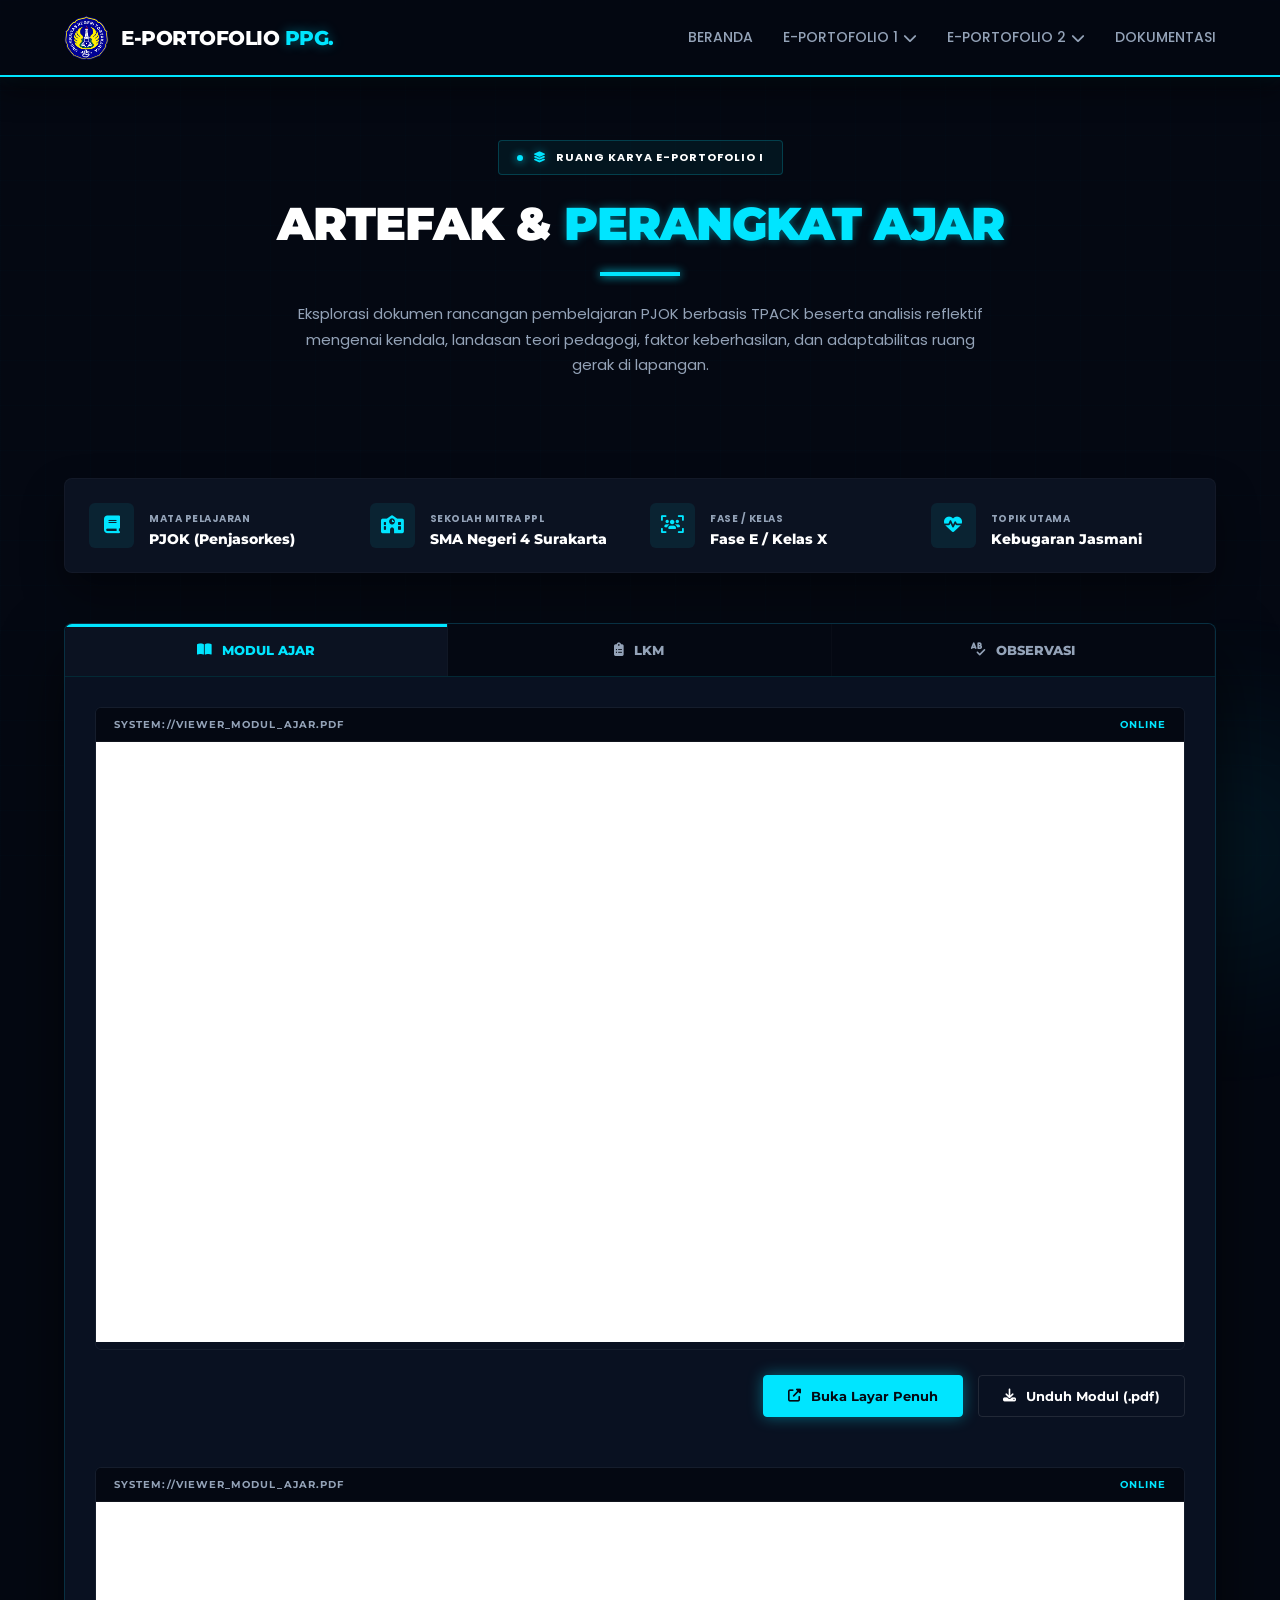
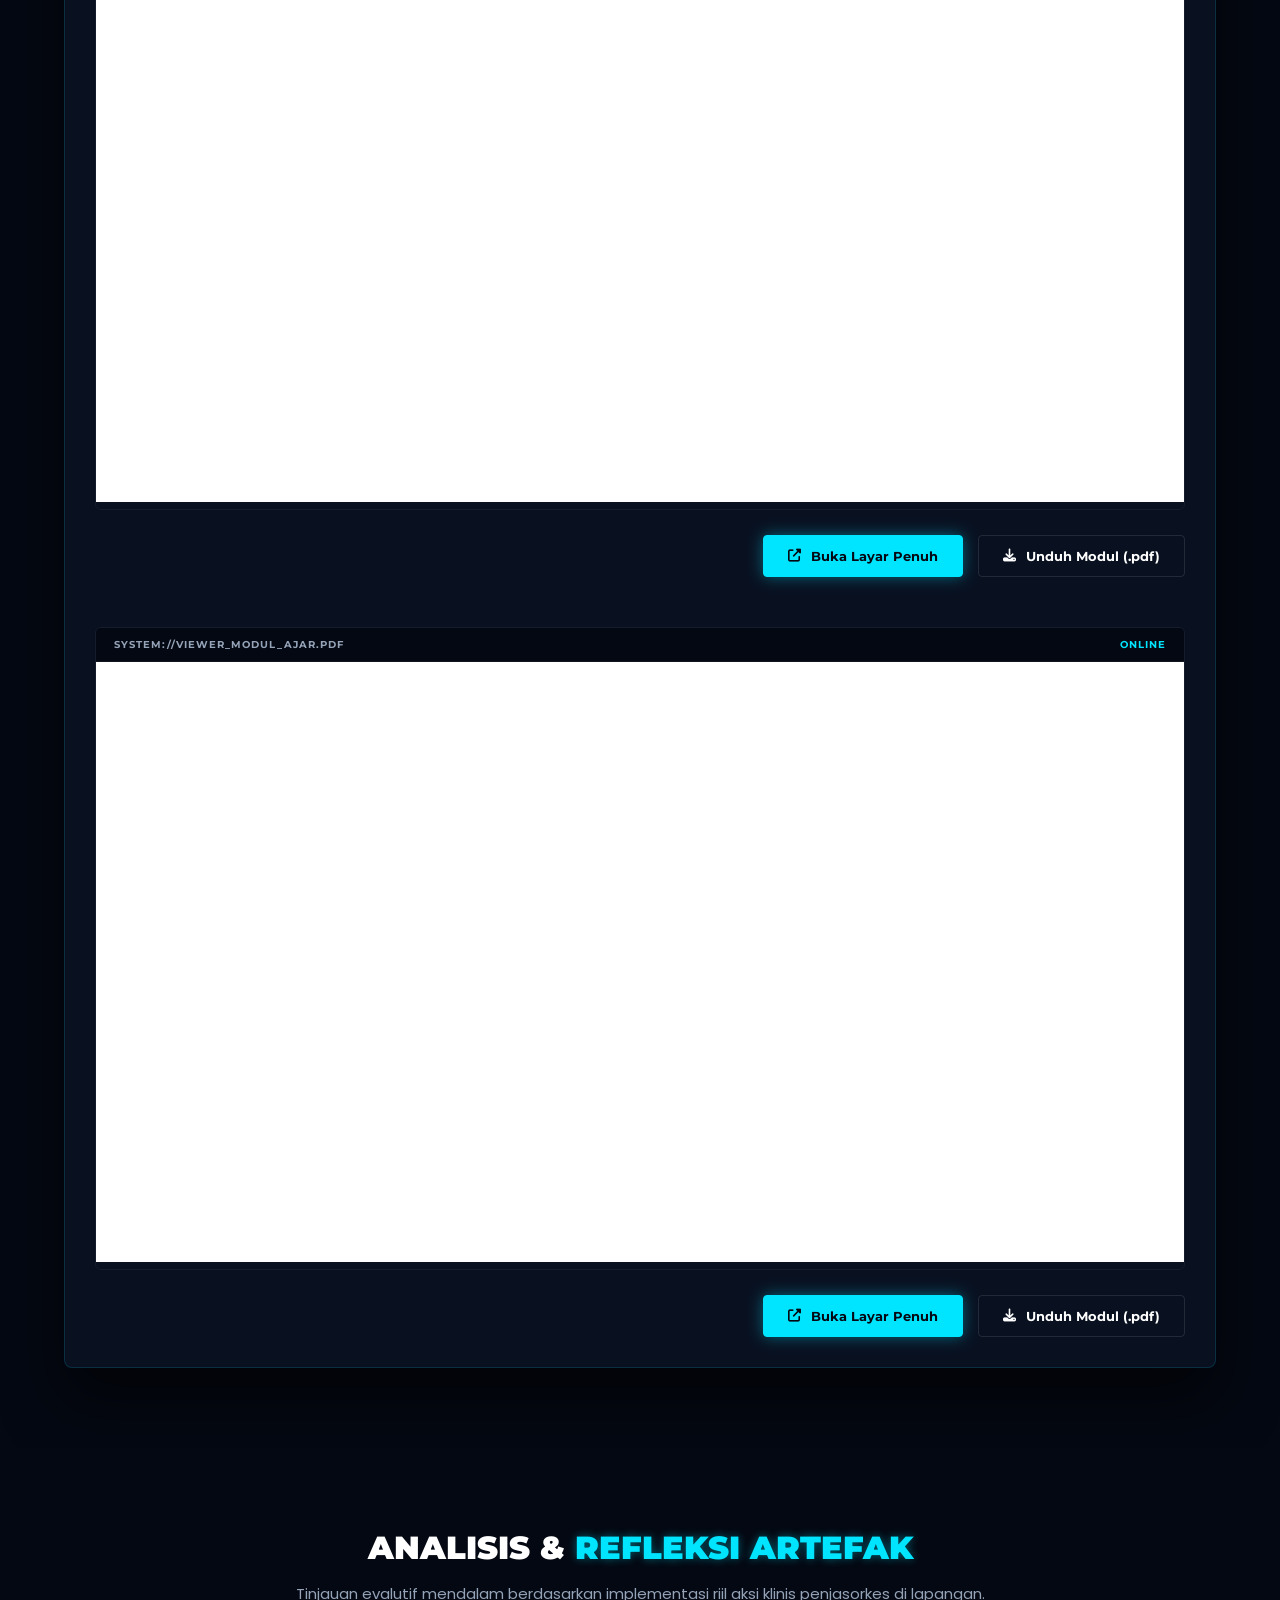
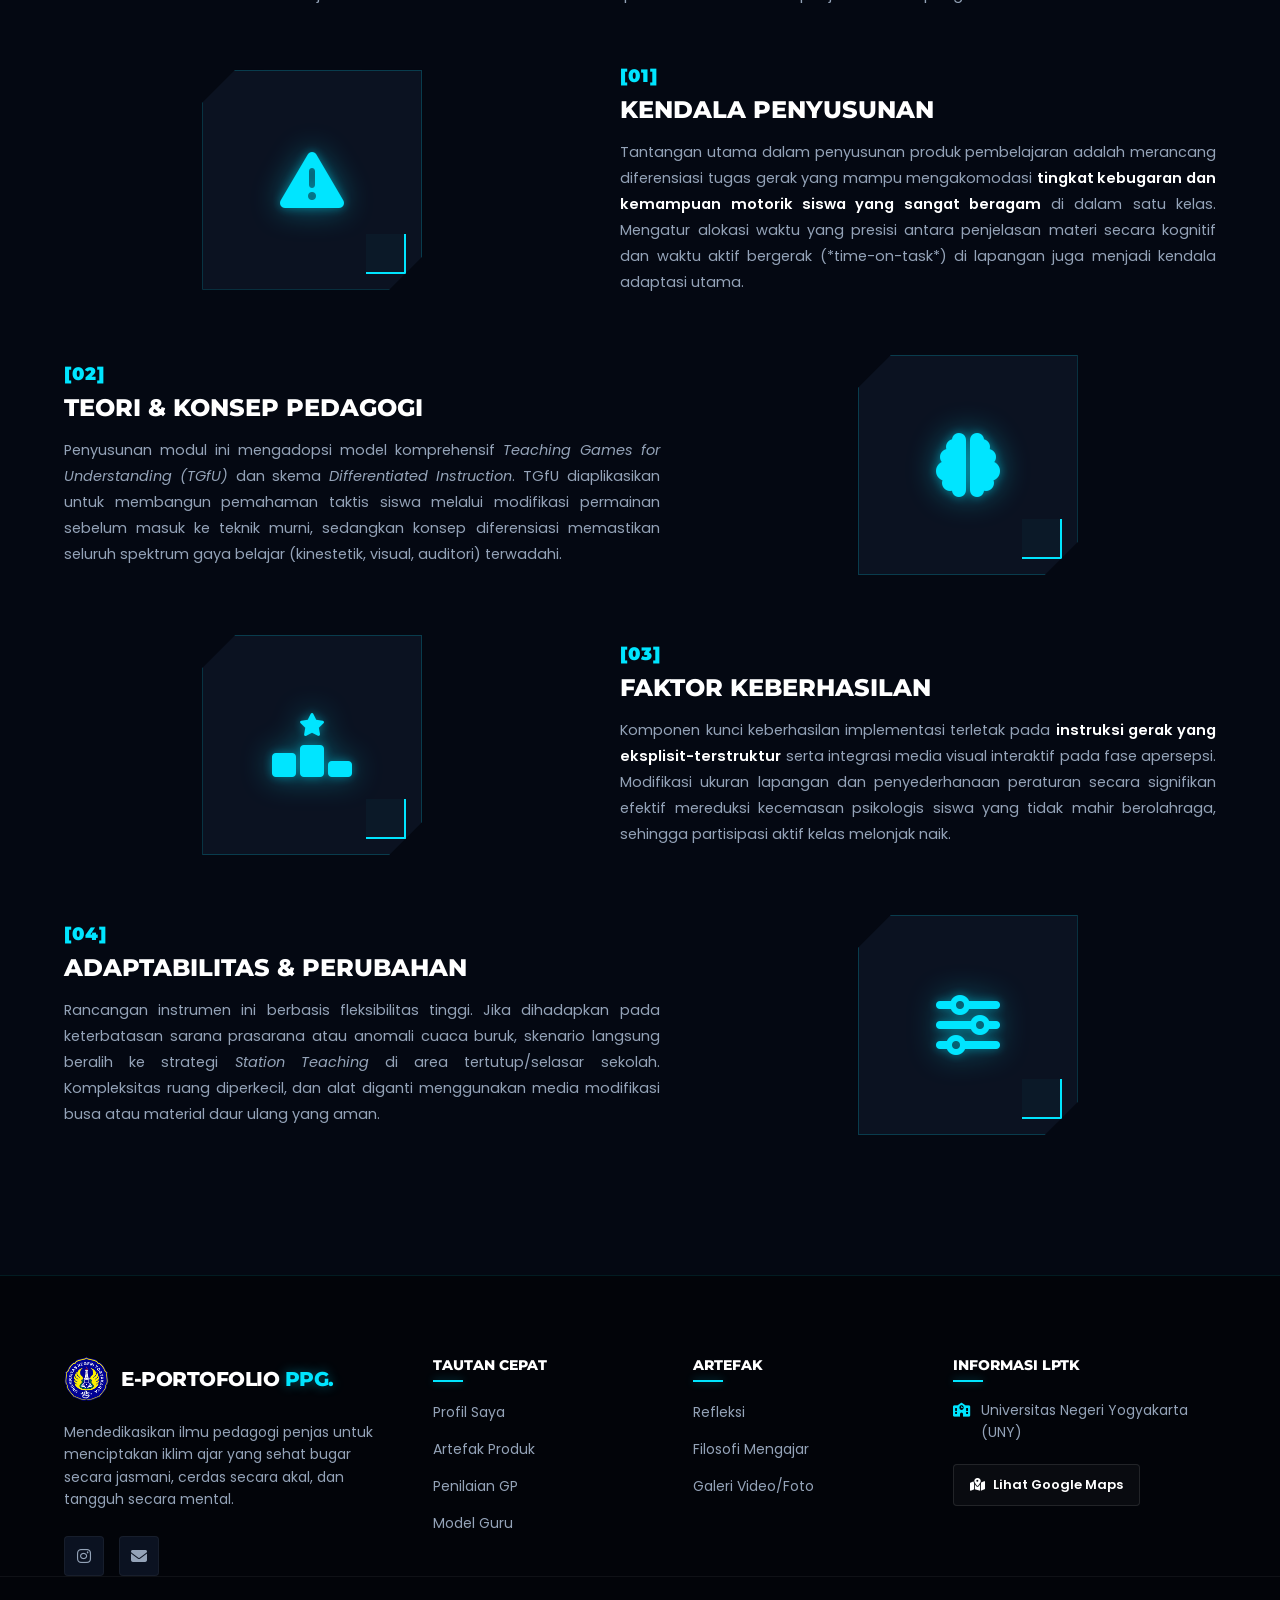
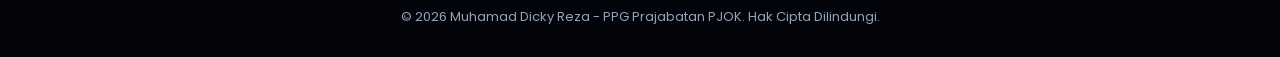
==== commit b4c75ec9: "update1" ====
--- a/artefak.html
+++ b/artefak.html
@@ -261,12 +261,9 @@
     <footer class="footer">
       <div class="container footer-grid">
         <div class="footer-about">
-          <a href="index.html" class="nav-left" style="margin-bottom: 20px; display: inline-flex; align-items: center; gap: 10px; text-decoration: none">
-            <img src="logo.png" alt="Logo Universitas" class="univ-logo-img" style="width: 45px" />
-            <span class="brand-name" style="color: white; font-weight: 800; font-size: 20px">
-              E-Portofolio
-              <span class="highlight" style="color: #00e5ff">PPG.</span>
-            </span>
+          <a href="index.html" class="nav-left" style="margin-bottom: 20px">
+            <img src="logo.png" alt="Logo Universitas" class="univ-logo-img" />
+            <span class="brand-name"> E-Portofolio <span class="highlight">PPG.</span> </span>
           </a>
           <p>Mendedikasikan ilmu pedagogi penjas untuk menciptakan iklim ajar yang sehat bugar secara jasmani, cerdas secara akal, dan tangguh secara mental.</p>
           <div class="social-icons">
@@ -278,17 +275,16 @@
         <div class="footer-links">
           <h3>Tautan Cepat</h3>
           <ul>
-            <li><a href="index.html">Beranda</a></li>
             <li><a href="profile.html">Profil Saya</a></li>
-            <li><a href="artefak.html">Artefak</a></li>
+            <li><a href="artefak.html">Artefak Produk</a></li>
             <li><a href="penilaian.html">Penilaian GP</a></li>
+            <li><a href="modelguru.html">Model Guru</a></li>
           </ul>
         </div>
 
         <div class="footer-links">
           <h3>Artefak</h3>
           <ul>
-            <li><a href="modelguru.html">Model Guru</a></li>
             <li><a href="refleksi.html">Refleksi</a></li>
             <li><a href="filosofi.html">Filosofi Mengajar</a></li>
             <li><a href="dokumentasi.html">Galeri Video/Foto</a></li>
